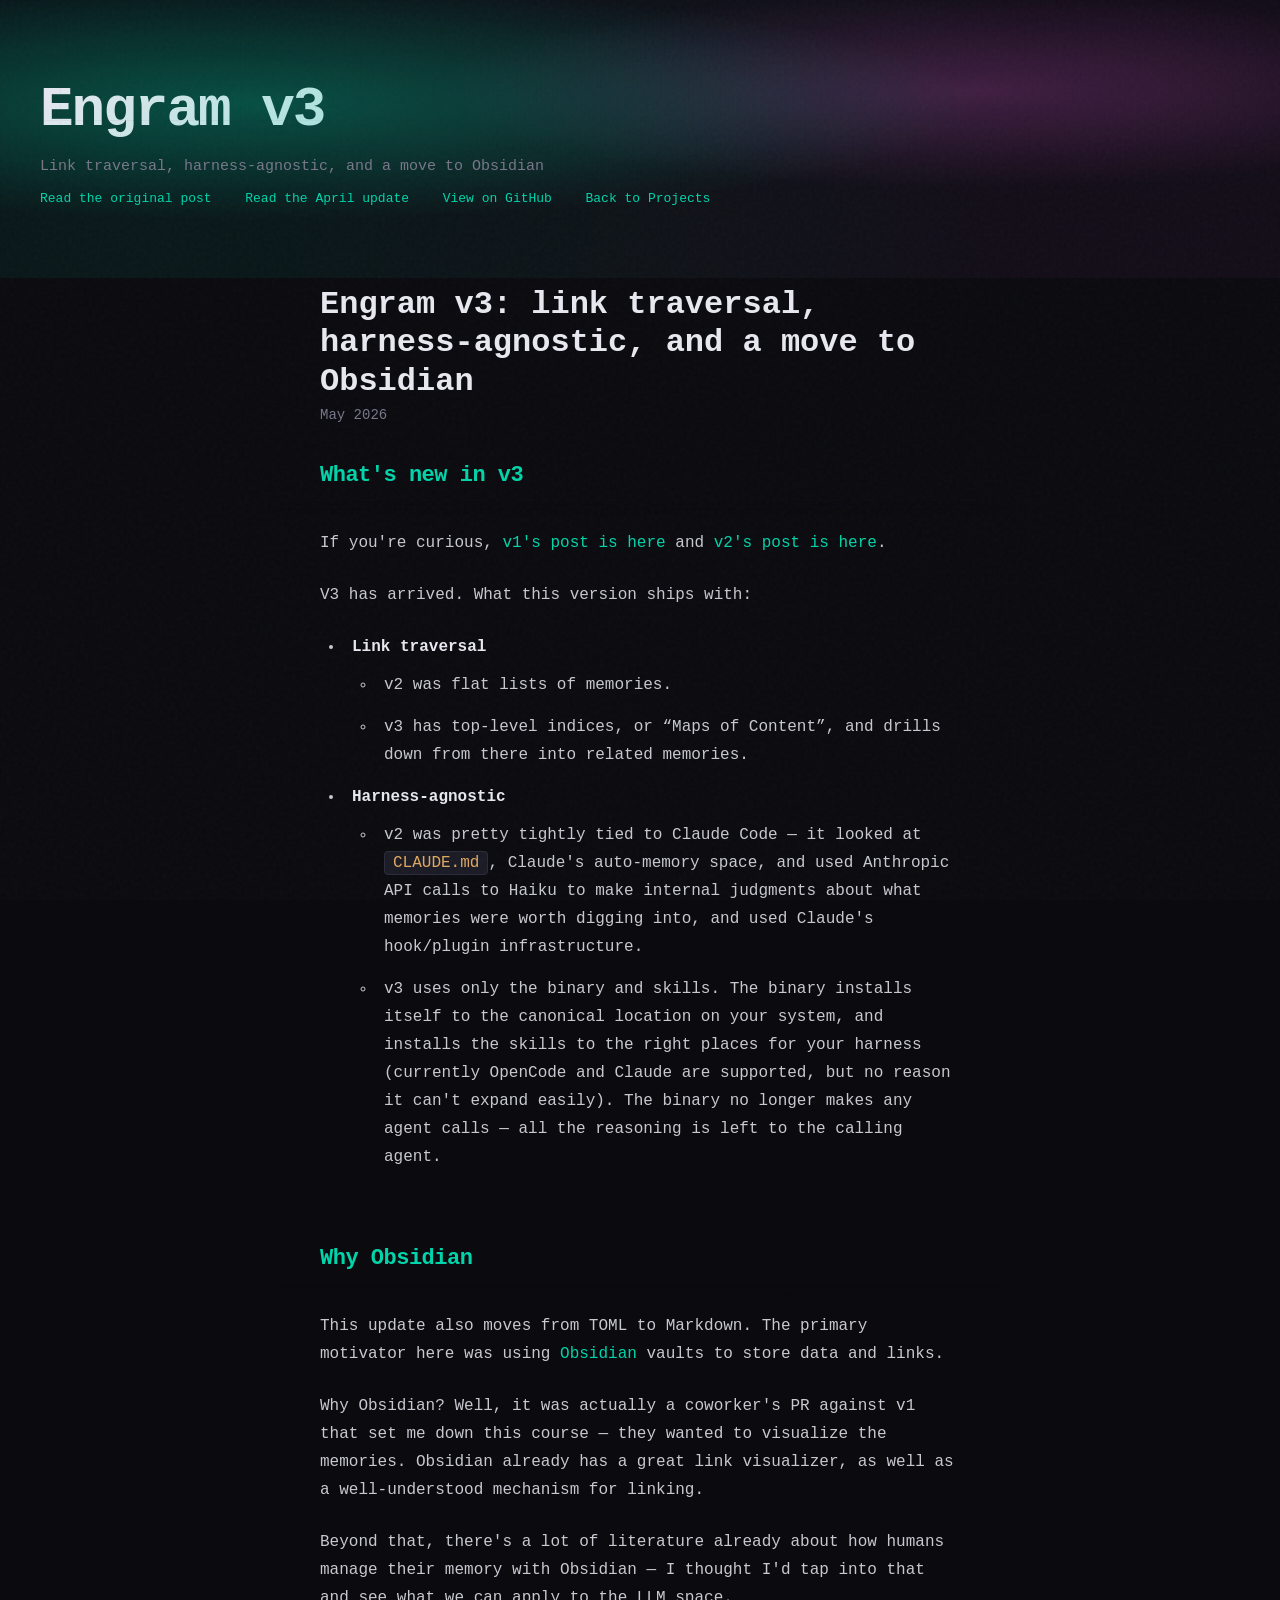
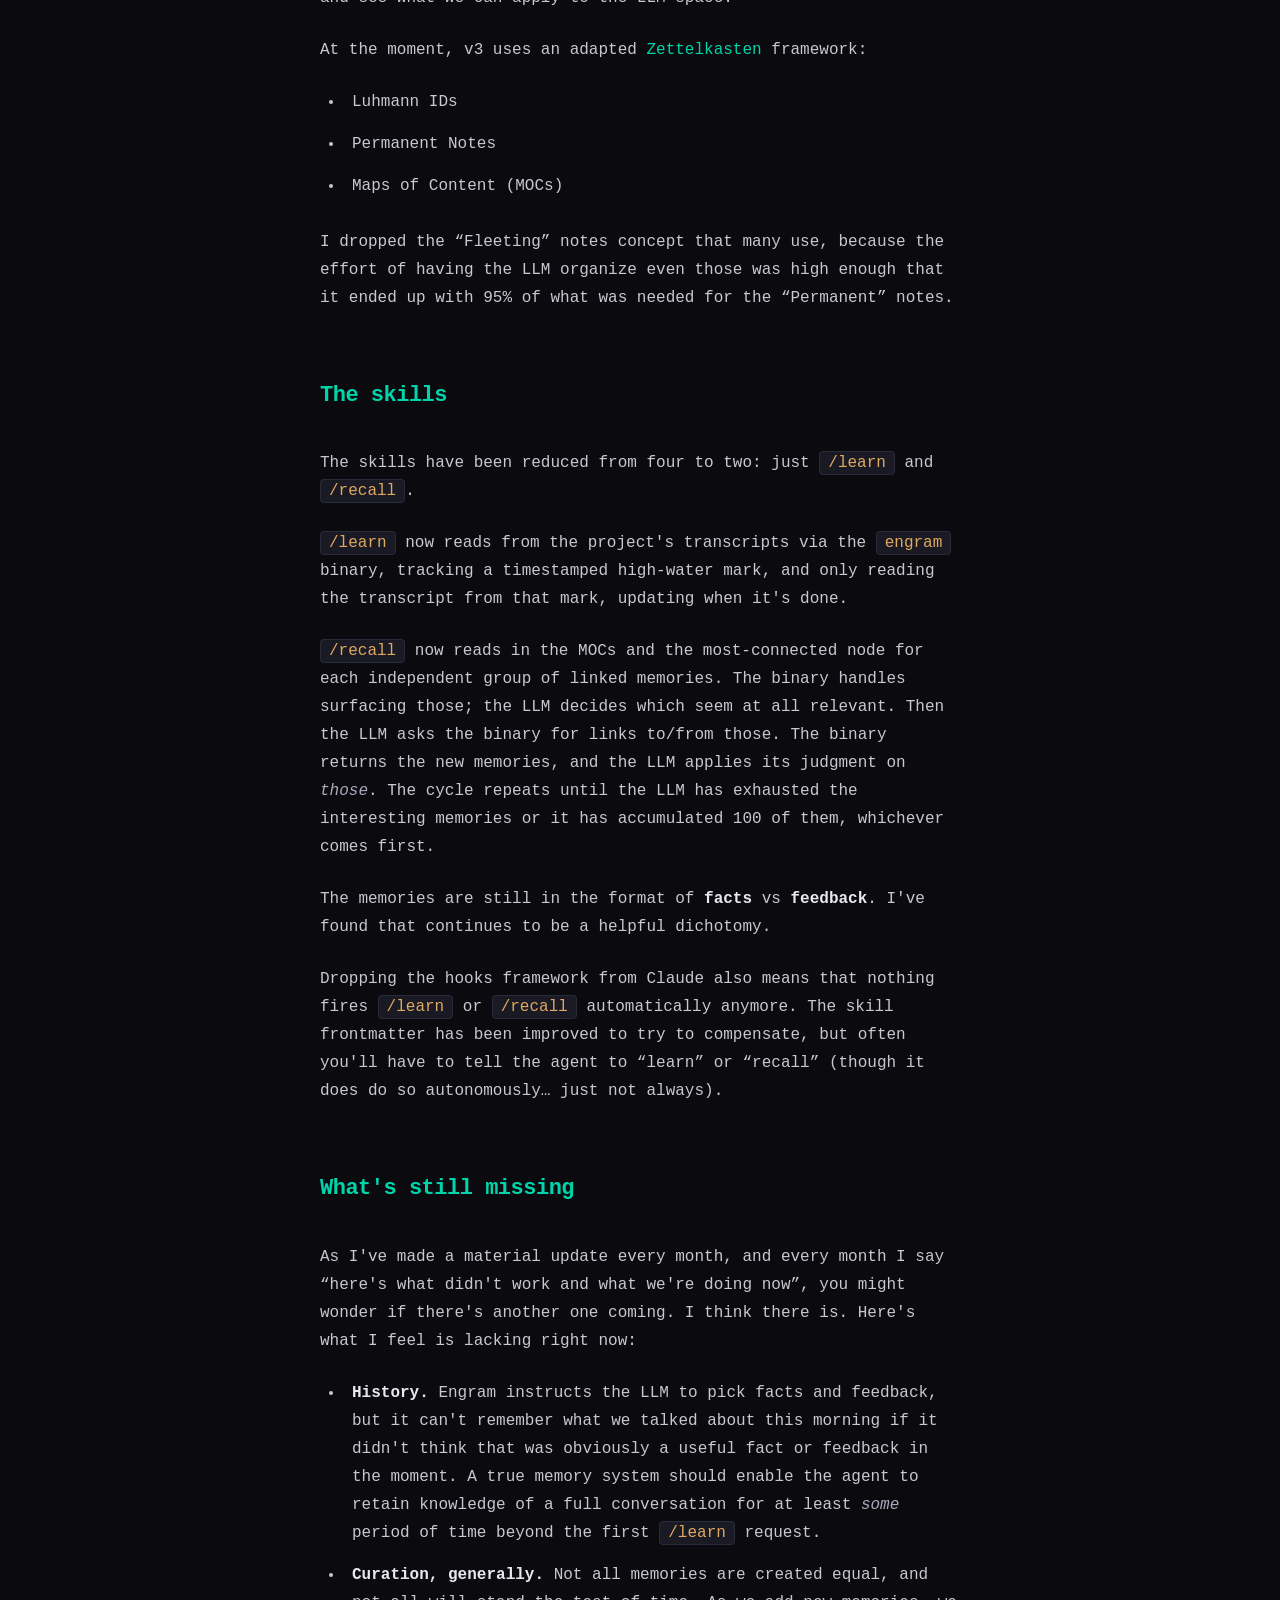
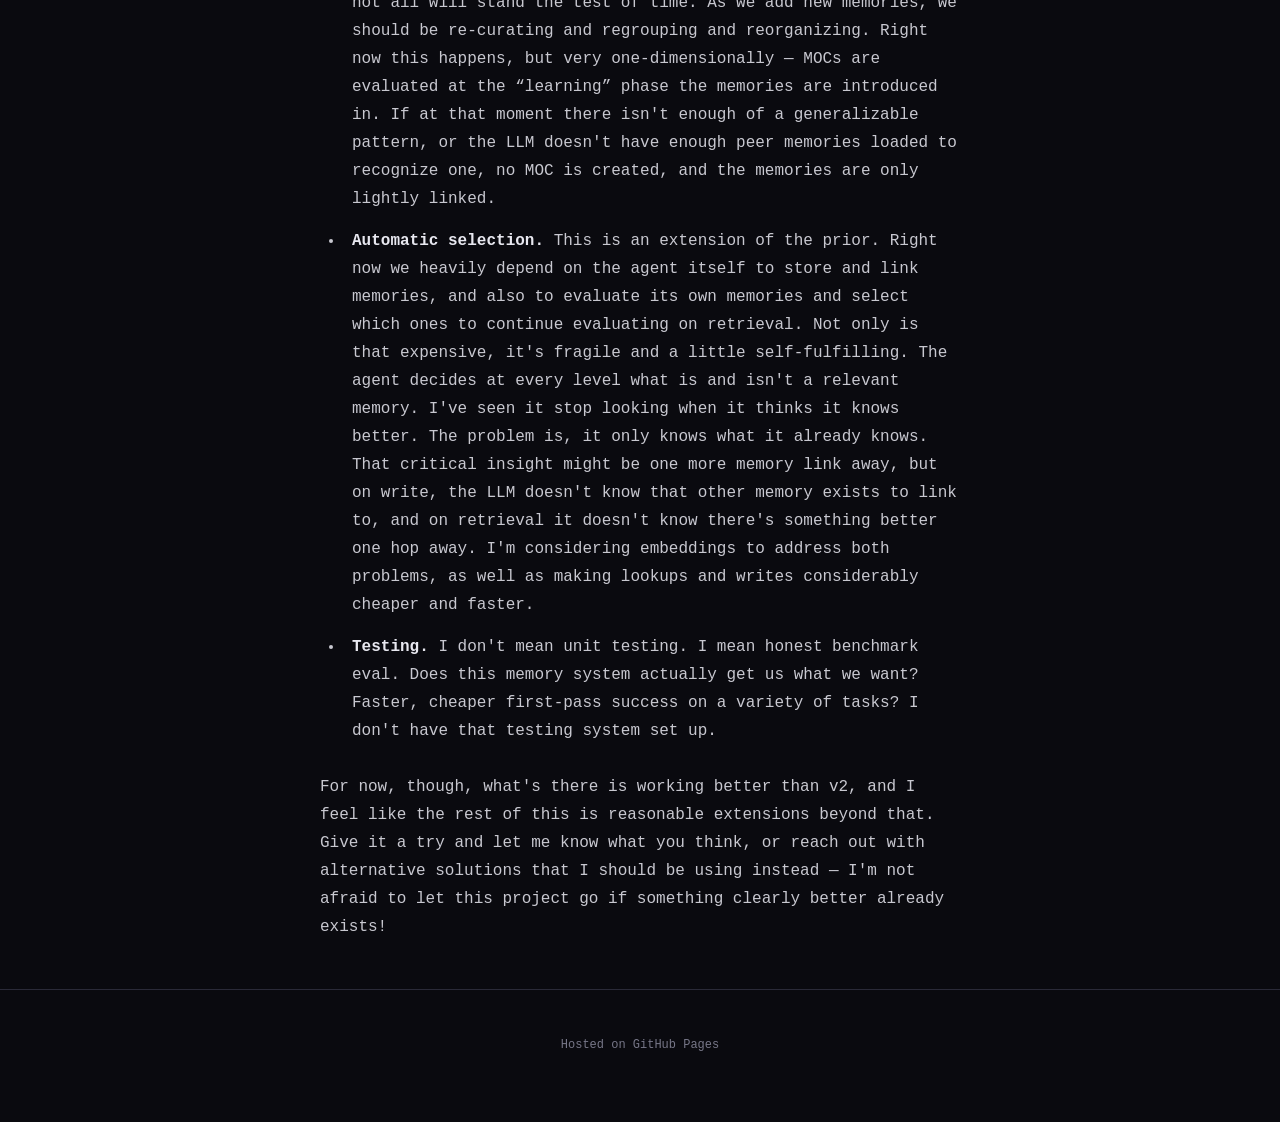
==== engram-2026-05.html @ e9f26777 "refactor(blog): use date-specific slug for v3 post Renames engram-update-2.html to engram-2026-05.ht" ====
<!doctype html>
<html>

<head>
	<meta charset="utf-8">
	<meta http-equiv="X-UA-Compatible" content="chrome=1">
	<title>Engram v3: link traversal, harness-agnostic, and a move to Obsidian</title>

	<link rel="stylesheet" href="stylesheets/styles.css">
	<link rel="stylesheet" href="stylesheets/github-light.css">
	<meta name="viewport" content="width=device-width, initial-scale=1, user-scalable=no">
	<meta name="description"
		content="Engram v3: link traversal between memories, a harness-agnostic binary, and a move to Markdown + Obsidian via an adapted Zettelkasten framework.">
	<meta property="og:title" content="Engram v3: link traversal, harness-agnostic, and a move to Obsidian">
	<meta property="og:description"
		content="Engram v3: link traversal between memories, a harness-agnostic binary, and a move to Markdown + Obsidian via an adapted Zettelkasten framework.">
	<meta property="og:type" content="article">
	<meta property="og:url" content="https://toejough.github.io/engram-2026-05">
	<style>
		:root {
			--teal: #00d4aa;
			--teal-dim: #00a88660;
			--magenta: #c850c0;
			--magenta-dim: #c850c040;
			--green: #34d058;
			--amber: #e0a860;
			--bg-deep: #0a0a0f;
			--bg-raised: #1a1a24;
			--bg-surface: #22222e;
			--text: #c8c8d0;
			--text-bright: #e8e8f0;
			--text-dim: #777788;
			--border: #2a2a38;
			--header-h: 0px;
		}

		* { box-sizing: border-box; }

		body {
			background: var(--bg-deep);
			color: var(--text);
			padding: 0;
			margin: 0;
			overflow-x: hidden;
		}

		body::after {
			content: "";
			position: fixed;
			top: 0; left: 0; right: 0; bottom: 0;
			background-image: url("data:image/svg+xml,%3Csvg viewBox='0 0 256 256' xmlns='http://www.w3.org/2000/svg'%3E%3Cfilter id='noise'%3E%3CfeTurbulence type='fractalNoise' baseFrequency='0.9' numOctaves='4' stitchTiles='stitch'/%3E%3C/filter%3E%3Crect width='100%25' height='100%25' filter='url(%23noise)' opacity='0.03'/%3E%3C/svg%3E");
			pointer-events: none;
			z-index: 9999;
		}

		.wrapper {
			width: auto;
			max-width: 100%;
			margin: 0;
			display: flex;
			flex-direction: column;
			min-height: 100vh;
		}

		header {
			width: auto;
			float: none;
			position: sticky;
			z-index: 100;
			padding: 80px 40px 60px;
			animation: hero-shrink linear both;
			animation-timeline: scroll();
			animation-range: 0 150px;
			border-bottom: none;
			background:
				radial-gradient(ellipse 80% 60% at var(--aurora-x1, 20%) var(--aurora-y1, 40%), var(--teal-dim) 0%, transparent 70%),
				radial-gradient(ellipse 60% 50% at var(--aurora-x2, 80%) var(--aurora-y2, 30%), var(--magenta-dim) 0%, transparent 70%),
				linear-gradient(180deg, #08080e 0%, var(--bg-deep) 100%);
			overflow: hidden;
		}

		header::before {
			content: "";
			position: absolute;
			top: -50%; left: -50%;
			width: 200%; height: 200%;
			background:
				radial-gradient(circle at 30% 50%, rgba(0, 212, 170, 0.08) 0%, transparent 50%),
				radial-gradient(circle at 70% 30%, rgba(200, 80, 192, 0.06) 0%, transparent 50%);
			animation: meshDrift 20s ease-in-out infinite alternate;
			pointer-events: none;
		}

		header::after {
			content: "";
			position: absolute;
			top: 0; left: 0; right: 0; bottom: 0;
			background-image:
				linear-gradient(var(--border) 1px, transparent 1px),
				linear-gradient(90deg, var(--border) 1px, transparent 1px);
			background-size: 60px 60px;
			opacity: 0.15;
			mask-image: linear-gradient(180deg, transparent 0%, rgba(0,0,0,0.3) 40%, transparent 100%);
			-webkit-mask-image: linear-gradient(180deg, transparent 0%, rgba(0,0,0,0.3) 40%, transparent 100%);
			pointer-events: none;
		}

		@keyframes meshDrift {
			0% { transform: translate(0, 0) rotate(0deg); }
			100% { transform: translate(3%, -2%) rotate(3deg); }
		}

		@keyframes hero-shrink {
			to { padding-bottom: 16px; }
		}

		header h1 {
			position: relative;
			color: var(--text-bright);
			font-size: 56px;
			letter-spacing: -2px;
			margin-bottom: 12px;
			background: linear-gradient(135deg, var(--text-bright) 0%, var(--teal) 100%);
			-webkit-background-clip: text;
			-webkit-text-fill-color: transparent;
			background-clip: text;
		}

		header > p {
			position: relative;
			color: var(--text-dim);
			font-size: 15px;
			margin-bottom: 6px;
		}

		header .view {
			position: relative;
			display: inline-block;
			margin-right: 24px;
		}

		header .view a {
			color: var(--teal);
			font-size: 13px;
			text-decoration: none;
			border-bottom: 1px solid transparent;
			transition: border-color 0.3s, text-shadow 0.3s;
		}

		header .view a:hover {
			border-bottom-color: var(--teal);
			text-shadow: 0 0 12px var(--teal-dim);
		}

		article {
			max-width: 720px;
			padding: 0 40px;
			margin: 0 auto;
		}

		.article-header {
			padding: 8px 0 12px;
			background: transparent;
		}

.article-header h1 {
			color: var(--text-bright);
			font-size: 32px;
			margin-bottom: 2px;
			line-height: 1.2;
		}

		.article-header .dateline {
			color: var(--text-dim);
			font-size: 14px;
			margin: 0;
		}

		.article-section {
			padding-bottom: 8px;
		}

		.article-section h2 {
			position: sticky;
			z-index: 80;
			top: var(--header-h, 0px);
			color: var(--teal);
			font-size: 22px;
			margin: 0 -40px;
			padding: 24px 40px 12px;
			background: var(--bg-deep);
			border-bottom: 1px solid var(--border);
			letter-spacing: -0.5px;
		}

		.article-section h2::after {
			content: "";
			position: absolute;
			bottom: -16px; left: 0; right: 0;
			height: 16px;
			background: linear-gradient(180deg, var(--bg-deep) 0%, transparent 100%);
			pointer-events: none;
		}

		.article-section h3 {
			color: var(--text-bright);
			font-size: 18px;
			margin: 32px 0 12px;
			letter-spacing: -0.3px;
		}

		.section-content {
			padding-top: 28px;
			padding-bottom: 16px;
		}

		.reveal {
			opacity: 0;
			transform: translateY(24px);
			transition: opacity 0.6s ease-out, transform 0.6s ease-out;
		}

		.reveal.visible {
			opacity: 1;
			transform: translateY(0);
		}

		p {
			line-height: 1.75;
			margin-bottom: 24px;
		}

		a {
			color: var(--teal);
			text-decoration: none;
			border-bottom: 1px solid transparent;
			transition: border-color 0.3s, text-shadow 0.3s;
		}

		a:hover {
			border-bottom-color: var(--teal);
			text-shadow: 0 0 8px var(--teal-dim);
		}

		strong { color: var(--text-bright); }
		em { color: #aaaabc; }

		ol, ul {
			padding-left: 24px;
			margin-bottom: 28px;
		}

		ol li, ul li {
			margin-bottom: 14px;
			line-height: 1.75;
			padding-left: 8px;
		}

		ul ul {
			margin-top: 10px;
			margin-bottom: 0;
		}

		code {
			font-family: inherit;
			font-size: inherit;
			color: var(--amber);
			background: var(--bg-raised);
			padding: 2px 8px;
			border-radius: 4px;
			border: 1px solid var(--border);
		}

		.callout {
			background: linear-gradient(135deg, var(--bg-raised) 0%, var(--bg-surface) 100%);
			border: 1px solid var(--border);
			border-left: 3px solid var(--magenta);
			border-radius: 6px;
			padding: 20px 24px;
			margin: 28px 0;
			font-size: 15px;
			line-height: 1.7;
			color: var(--text-bright);
		}

		.callout.warn { border-left-color: var(--amber); }

		.jump {
			margin: 28px 0 24px;
			padding: 14px 18px;
			background: var(--bg-raised);
			border: 1px solid var(--border);
			border-radius: 6px;
			font-size: 14px;
			color: var(--text-dim);
		}

		.jump a { color: var(--teal); }

		footer {
			width: auto;
			float: none;
			position: static;
			padding: 40px;
			border-top: 1px solid var(--border);
			text-align: center;
			background: var(--bg-deep);
		}

		footer small {
			color: var(--text-dim);
			font-size: 12px;
		}

		@media screen and (max-width: 720px) {
			header { padding: 48px 24px 36px; }
			header h1 { font-size: 36px; }
			article { padding: 0 24px; }
			.article-header { padding: 24px 0 16px; }
			.article-header h1 { font-size: 26px; }
			.article-section h2 { font-size: 20px; }
			.article-section h3 { font-size: 17px; }
		}

		@media print {
			body { background: #fff; color: #333; }
			body::after { display: none; }
			header { background: none; border-bottom: 2px solid #ccc; }
			header::before, header::after { display: none; }
			header h1 { -webkit-text-fill-color: #111; background: none; }
			.article-header { position: static; background: #fff; }
			.article-header h1 { color: #111; }
			.article-section h2 { position: static; background: #fff; color: #1a7a60; }
			.article-section h3 { color: #111; }
			a { color: #0969da; }
			strong { color: #111; }
			.reveal { opacity: 1; transform: none; }
		}
	</style>
</head>

<body>
	<div class="wrapper">
		<header>
			<h1>Engram v3</h1>
			<p>Link traversal, harness-agnostic, and a move to Obsidian</p>

			<p class="view"><a href="engram">Read the original post</a></p>
			<p class="view"><a href="engram-update">Read the April update</a></p>
			<p class="view"><a href="https://github.com/toejough/engram">View on GitHub</a></p>
			<p class="view"><a href="https://toejough.github.io">Back to Projects</a></p>
		</header>

		<article>
			<div class="article-header">
				<h1>Engram v3: link traversal, harness-agnostic, and a move to Obsidian</h1>
				<p class="dateline">May 2026</p>
			</div>

			<div class="article-section">
				<h2>What's new in v3</h2>
				<div class="section-content reveal">
					<p>If you're curious, <a href="engram">v1's post is here</a> and <a href="engram-update">v2's post is here</a>.</p>

					<p>V3 has arrived. What this version ships with:</p>

					<ul>
						<li><strong>Link traversal</strong>
							<ul>
								<li>v2 was flat lists of memories.</li>
								<li>v3 has top-level indices, or &ldquo;Maps of Content&rdquo;, and drills down from there into related memories.</li>
							</ul>
						</li>
						<li><strong>Harness-agnostic</strong>
							<ul>
								<li>v2 was pretty tightly tied to Claude Code &mdash; it looked at <code>CLAUDE.md</code>, Claude's auto-memory space, and used Anthropic API calls to Haiku to make internal judgments about what memories were worth digging into, and used Claude's hook/plugin infrastructure.</li>
								<li>v3 uses only the binary and skills. The binary installs itself to the canonical location on your system, and installs the skills to the right places for your harness (currently OpenCode and Claude are supported, but no reason it can't expand easily). The binary no longer makes any agent calls &mdash; all the reasoning is left to the calling agent.</li>
							</ul>
						</li>
					</ul>
				</div>
			</div>

			<div class="article-section">
				<h2>Why Obsidian</h2>
				<div class="section-content reveal">
					<p>This update also moves from TOML to Markdown. The primary motivator here was using <a href="https://obsidian.md">Obsidian</a> vaults to store data and links.</p>

					<p>Why Obsidian? Well, it was actually a coworker's PR against v1 that set me down this course &mdash; they wanted to visualize the memories. Obsidian already has a great link visualizer, as well as a well-understood mechanism for linking.</p>

					<p>Beyond that, there's a lot of literature already about how humans manage their memory with Obsidian &mdash; I thought I'd tap into that and see what we can apply to the LLM space.</p>

					<p>At the moment, v3 uses an adapted <a href="https://en.wikipedia.org/wiki/Zettelkasten">Zettelkasten</a> framework:</p>

					<ul>
						<li>Luhmann IDs</li>
						<li>Permanent Notes</li>
						<li>Maps of Content (MOCs)</li>
					</ul>

					<p>I dropped the &ldquo;Fleeting&rdquo; notes concept that many use, because the effort of having the LLM organize even those was high enough that it ended up with 95% of what was needed for the &ldquo;Permanent&rdquo; notes.</p>
				</div>
			</div>

			<div class="article-section">
				<h2>The skills</h2>
				<div class="section-content reveal">
					<p>The skills have been reduced from four to two: just <code>/learn</code> and <code>/recall</code>.</p>

					<p><code>/learn</code> now reads from the project's transcripts via the <code>engram</code> binary, tracking a timestamped high-water mark, and only reading the transcript from that mark, updating when it's done.</p>

					<p><code>/recall</code> now reads in the MOCs and the most-connected node for each independent group of linked memories. The binary handles surfacing those; the LLM decides which seem at all relevant. Then the LLM asks the binary for links to/from those. The binary returns the new memories, and the LLM applies its judgment on <em>those</em>. The cycle repeats until the LLM has exhausted the interesting memories or it has accumulated 100 of them, whichever comes first.</p>

					<p>The memories are still in the format of <strong>facts</strong> vs <strong>feedback</strong>. I've found that continues to be a helpful dichotomy.</p>

					<p>Dropping the hooks framework from Claude also means that nothing fires <code>/learn</code> or <code>/recall</code> automatically anymore. The skill frontmatter has been improved to try to compensate, but often you'll have to tell the agent to &ldquo;learn&rdquo; or &ldquo;recall&rdquo; (though it does do so autonomously&hellip; just not always).</p>
				</div>
			</div>

			<div class="article-section">
				<h2>What's still missing</h2>
				<div class="section-content reveal">
					<p>As I've made a material update every month, and every month I say &ldquo;here's what didn't work and what we're doing now&rdquo;, you might wonder if there's another one coming. I think there is. Here's what I feel is lacking right now:</p>

					<ul>
						<li><strong>History.</strong> Engram instructs the LLM to pick facts and feedback, but it can't remember what we talked about this morning if it didn't think that was obviously a useful fact or feedback in the moment. A true memory system should enable the agent to retain knowledge of a full conversation for at least <em>some</em> period of time beyond the first <code>/learn</code> request.</li>
						<li><strong>Curation, generally.</strong> Not all memories are created equal, and not all will stand the test of time. As we add new memories, we should be re-curating and regrouping and reorganizing. Right now this happens, but very one-dimensionally &mdash; MOCs are evaluated at the &ldquo;learning&rdquo; phase the memories are introduced in. If at that moment there isn't enough of a generalizable pattern, or the LLM doesn't have enough peer memories loaded to recognize one, no MOC is created, and the memories are only lightly linked.</li>
						<li><strong>Automatic selection.</strong> This is an extension of the prior. Right now we heavily depend on the agent itself to store and link memories, and also to evaluate its own memories and select which ones to continue evaluating on retrieval. Not only is that expensive, it's fragile and a little self-fulfilling. The agent decides at every level what is and isn't a relevant memory. I've seen it stop looking when it thinks it knows better. The problem is, it only knows what it already knows. That critical insight might be one more memory link away, but on write, the LLM doesn't know that other memory exists to link to, and on retrieval it doesn't know there's something better one hop away. I'm considering embeddings to address both problems, as well as making lookups and writes considerably cheaper and faster.</li>
						<li><strong>Testing.</strong> I don't mean unit testing. I mean honest benchmark eval. Does this memory system actually get us what we want? Faster, cheaper first-pass success on a variety of tasks? I don't have that testing system set up.</li>
					</ul>

					<p>For now, though, what's there is working better than v2, and I feel like the rest of this is reasonable extensions beyond that. Give it a try and let me know what you think, or reach out with alternative solutions that I should be using instead &mdash; I'm not afraid to let this project go if something clearly better already exists!</p>
				</div>
			</div>
		</article>

		<footer>
			<p><small>Hosted on GitHub Pages</small></p>
		</footer>
	</div>

	<script>
		function setStickyOffsets() {
			const root = document.documentElement;
			const header = document.querySelector('header');

			const style = getComputedStyle(header);
			const topPad = parseFloat(style.paddingTop);
			const bottomPad = parseFloat(style.paddingBottom);
			header.style.top = `-${topPad}px`;

			const supportsScrollTimeline = CSS.supports('animation-timeline', 'scroll()');
			const finalBottomPad = supportsScrollTimeline ? 16 : bottomPad;
			root.style.setProperty('--header-h', `${header.offsetHeight - topPad - bottomPad + finalBottomPad}px`);
		}

		setStickyOffsets();
		window.addEventListener('resize', setStickyOffsets);

		const observer = new IntersectionObserver((entries) => {
			entries.forEach(entry => {
				if (entry.isIntersecting) {
					entry.target.style.transitionDelay = '0.1s';
					entry.target.classList.add('visible');
					observer.unobserve(entry.target);
				}
			});
		}, { threshold: 0.1, rootMargin: '0px 0px -40px 0px' });

		document.querySelectorAll('.reveal').forEach(el => observer.observe(el));

		const headerEl = document.querySelector('header');
		let lastScroll = window.scrollY;
		let velocity = 0;
		let driftX1 = 0, driftY1 = 0, driftX2 = 0, driftY2 = 0;
		const maxSpeed = 3;
		const rampUp = 0.08;
		const rampDown = 0.97;

		window.addEventListener('scroll', () => {
			const s = window.scrollY;
			const delta = s - lastScroll;
			lastScroll = s;
			const target = Math.max(-maxSpeed, Math.min(maxSpeed, delta * 0.15));
			velocity += (target - velocity) * rampUp;
		}, { passive: true });

		function animateAurora() {
			driftX1 += velocity * 0.4;
			driftY1 -= velocity * 0.25;
			driftX2 -= velocity * 0.3;
			driftY2 += velocity * 0.2;

			velocity *= rampDown;
			if (Math.abs(velocity) < 0.001) velocity = 0;

			const t = Date.now() * 0.0003;
			const x1 = 20 + driftX1 + Math.sin(t) * 3;
			const y1 = 40 + driftY1 + Math.cos(t * 1.3) * 2;
			const x2 = 80 + driftX2 + Math.sin(t * 0.7 + 1) * 2.5;
			const y2 = 30 + driftY2 + Math.sin(t * 1.1) * 1.5;

			headerEl.style.setProperty('--aurora-x1', `${x1}%`);
			headerEl.style.setProperty('--aurora-y1', `${y1}%`);
			headerEl.style.setProperty('--aurora-x2', `${x2}%`);
			headerEl.style.setProperty('--aurora-y2', `${y2}%`);

			requestAnimationFrame(animateAurora);
		}
		requestAnimationFrame(animateAurora);
	</script>
	<script src="javascripts/scale.fix.js"></script>
</body>

</html>
---- stylesheets/styles.css ----
body {
  padding:50px;
  font:16px/1.6 "SF Mono", Menlo, Monaco, "Cascadia Code", "Consolas", "Liberation Mono", "Courier New", monospace;
  color:#494949;
  font-weight:400;
}

h1, h2, h3, h4, h5, h6 {
  color:#222;
  margin:0 0 20px;
}

p, ul, ol, table, pre, dl {
  margin:0 0 20px;
}

h1, h2, h3 {
  line-height:1.1;
}

h1 {
  font-size:28px;
}

h2 {
  color:#393939;
}

h3, h4, h5, h6 {
  color:#494949;
}

a {
  color:#0969da;
  font-weight:400;
  text-decoration:none;
}

a small {
  font-size:11px;
  color:#595959;
  margin-top:-0.6em;
  display:block;
}

.wrapper {
  width:860px;
  margin:0 auto;
}

blockquote {
  border-left:1px solid #e5e5e5;
  margin:0;
  padding:0 0 0 20px;
  font-style:italic;
}

code, pre {
  font-family:Monaco, Bitstream Vera Sans Mono, Lucida Console, Terminal;
  color:#333;
  font-size:12px;
}

pre {
  padding:8px 15px;
  background: #f8f8f8;  
  border-radius:5px;
  border:1px solid #e5e5e5;
  overflow-x: auto;
}

table {
  width:100%;
  border-collapse:collapse;
}

th, td {
  text-align:left;
  padding:5px 10px;
  border-bottom:1px solid #e5e5e5;
}

dt {
  color:#444;
  font-weight:700;
}

th {
  color:#444;
}

img {
  max-width:100%;
}

header {
  width:270px;
  float:left;
  position:fixed;
}

header ul {
  list-style:none;
  height:40px;
  
  padding:0;
  
  background: #eee;
  background: -moz-linear-gradient(top, #f8f8f8 0%, #dddddd 100%);
  background: -webkit-gradient(linear, left top, left bottom, color-stop(0%,#f8f8f8), color-stop(100%,#dddddd));
  background: -webkit-linear-gradient(top, #f8f8f8 0%,#dddddd 100%);
  background: -o-linear-gradient(top, #f8f8f8 0%,#dddddd 100%);
  background: -ms-linear-gradient(top, #f8f8f8 0%,#dddddd 100%);
  background: linear-gradient(top, #f8f8f8 0%,#dddddd 100%);
  
  border-radius:5px;
  border:1px solid #d2d2d2;
  box-shadow:inset #fff 0 1px 0, inset rgba(0,0,0,0.03) 0 -1px 0;
  width:270px;
}

header li {
  width:89px;
  float:left;
  border-right:1px solid #d2d2d2;
  height:40px;
}

header ul a {
  line-height:1;
  font-size:11px;
  color:#595959;
  display:block;
  text-align:center;
  padding-top:6px;
  height:40px;
}

strong {
  color:#222;
  font-weight:700;
}

header ul li + li {
  width:88px;
  border-left:1px solid #fff;
}

header ul li + li + li {
  border-right:none;
  width:89px;
}

header ul a strong {
  font-size:14px;
  display:block;
  color:#222;
}

section {
  width:500px;
  float:right;
  padding-bottom:50px;
}

small {
  font-size:11px;
}

hr {
  border:0;
  background:#e5e5e5;
  height:1px;
  margin:0 0 20px;
}

footer {
  width:270px;
  float:left;
  position:fixed;
  bottom:50px;
}

@media print, screen and (max-width: 960px) {
  
  div.wrapper {
    width:auto;
    margin:0;
  }
  
  header, section, footer {
    float:none;
    position:static;
    width:auto;
  }
  
  header {
    padding-right:320px;
  }
  
  section {
    border:1px solid #e5e5e5;
    border-width:1px 0;
    padding:20px 0;
    margin:0 0 20px;
  }
  
  header a small {
    display:inline;
  }
  
  header ul {
    position:absolute;
    right:50px;
    top:52px;
  }
}

@media print, screen and (max-width: 720px) {
  body {
    word-wrap:break-word;
  }
  
  header {
    padding:0;
  }
  
  header ul, header p.view {
    position:static;
  }
  
  pre, code {
    word-wrap:normal;
  }
}

@media print, screen and (max-width: 480px) {
  body {
    padding:15px;
  }
  
  header ul {
    display:none;
  }
}

@media print {
  body {
    padding:0.4in;
    font-size:12pt;
    color:#444;
  }
}
---- stylesheets/github-light.css ----
/*
   Copyright 2014 GitHub Inc.

   Licensed under the Apache License, Version 2.0 (the "License");
   you may not use this file except in compliance with the License.
   You may obtain a copy of the License at

       http://www.apache.org/licenses/LICENSE-2.0

   Unless required by applicable law or agreed to in writing, software
   distributed under the License is distributed on an "AS IS" BASIS,
   WITHOUT WARRANTIES OR CONDITIONS OF ANY KIND, either express or implied.
   See the License for the specific language governing permissions and
   limitations under the License.

*/

.pl-c /* comment */ {
  color: #969896;
}

.pl-c1      /* constant, markup.raw, meta.diff.header, meta.module-reference, meta.property-name, support, support.constant, support.variable, variable.other.constant */,
.pl-s .pl-v /* string variable */ {
  color: #0086b3;
}

.pl-e  /* entity */,
.pl-en /* entity.name */ {
  color: #795da3;
}

.pl-s .pl-s1 /* string source */,
.pl-smi      /* storage.modifier.import, storage.modifier.package, storage.type.java, variable.other, variable.parameter.function */ {
  color: #333;
}

.pl-ent /* entity.name.tag */ {
  color: #63a35c;
}

.pl-k /* keyword, storage, storage.type */ {
  color: #a71d5d;
}

.pl-pds              /* punctuation.definition.string, string.regexp.character-class */,
.pl-s                /* string */,
.pl-s .pl-pse .pl-s1 /* string punctuation.section.embedded source */,
.pl-sr               /* string.regexp */,
.pl-sr .pl-cce       /* string.regexp constant.character.escape */,
.pl-sr .pl-sra       /* string.regexp string.regexp.arbitrary-repitition */,
.pl-sr .pl-sre       /* string.regexp source.ruby.embedded */ {
  color: #183691;
}

.pl-v /* variable */ {
  color: #ed6a43;
}

.pl-id /* invalid.deprecated */ {
  color: #b52a1d;
}

.pl-ii /* invalid.illegal */ {
  background-color: #b52a1d;
  color: #f8f8f8;
}

.pl-sr .pl-cce /* string.regexp constant.character.escape */ {
  color: #63a35c;
  font-weight: bold;
}

.pl-ml /* markup.list */ {
  color: #693a17;
}

.pl-mh        /* markup.heading */,
.pl-mh .pl-en /* markup.heading entity.name */,
.pl-ms        /* meta.separator */ {
  color: #1d3e81;
  font-weight: bold;
}

.pl-mq /* markup.quote */ {
  color: #008080;
}

.pl-mi /* markup.italic */ {
  color: #333;
  font-style: italic;
}

.pl-mb /* markup.bold */ {
  color: #333;
  font-weight: bold;
}

.pl-md /* markup.deleted, meta.diff.header.from-file */ {
  background-color: #ffecec;
  color: #bd2c00;
}

.pl-mi1 /* markup.inserted, meta.diff.header.to-file */ {
  background-color: #eaffea;
  color: #55a532;
}

.pl-mdr /* meta.diff.range */ {
  color: #795da3;
  font-weight: bold;
}

.pl-mo /* meta.output */ {
  color: #1d3e81;
}
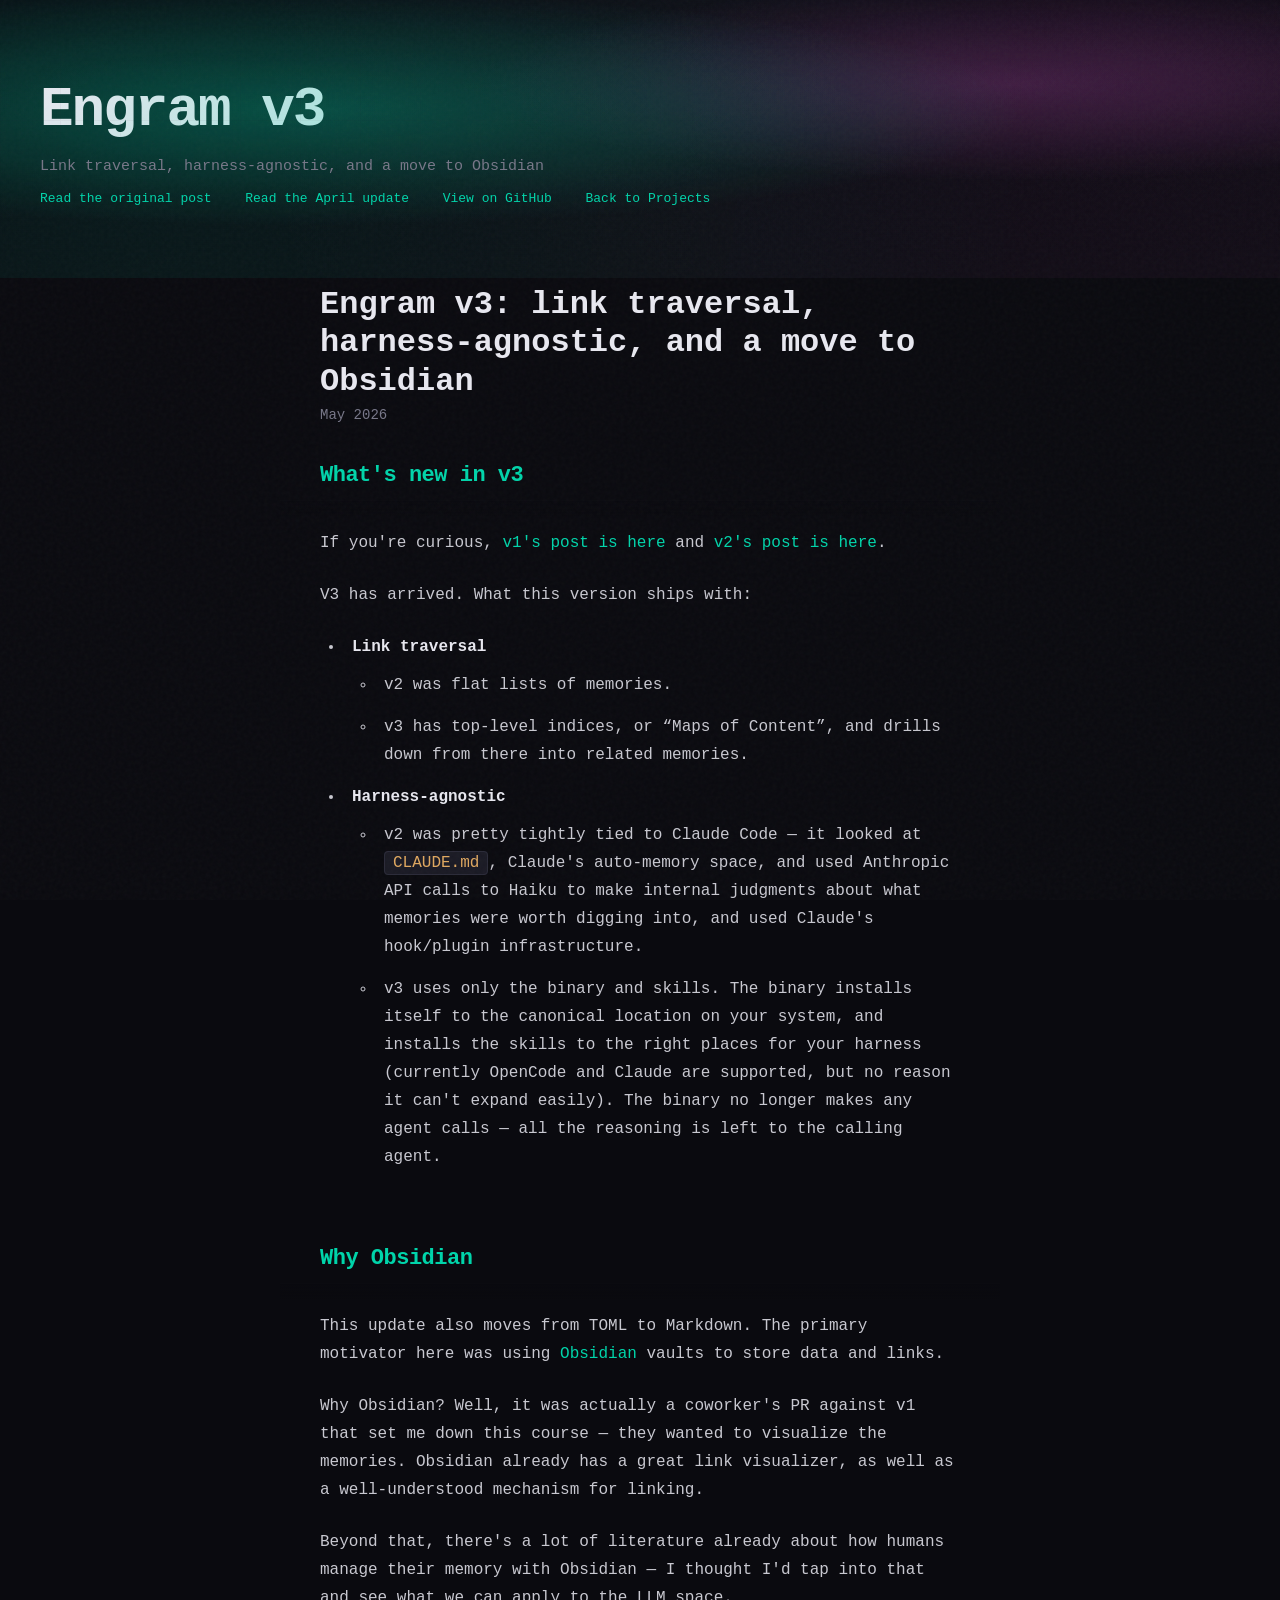
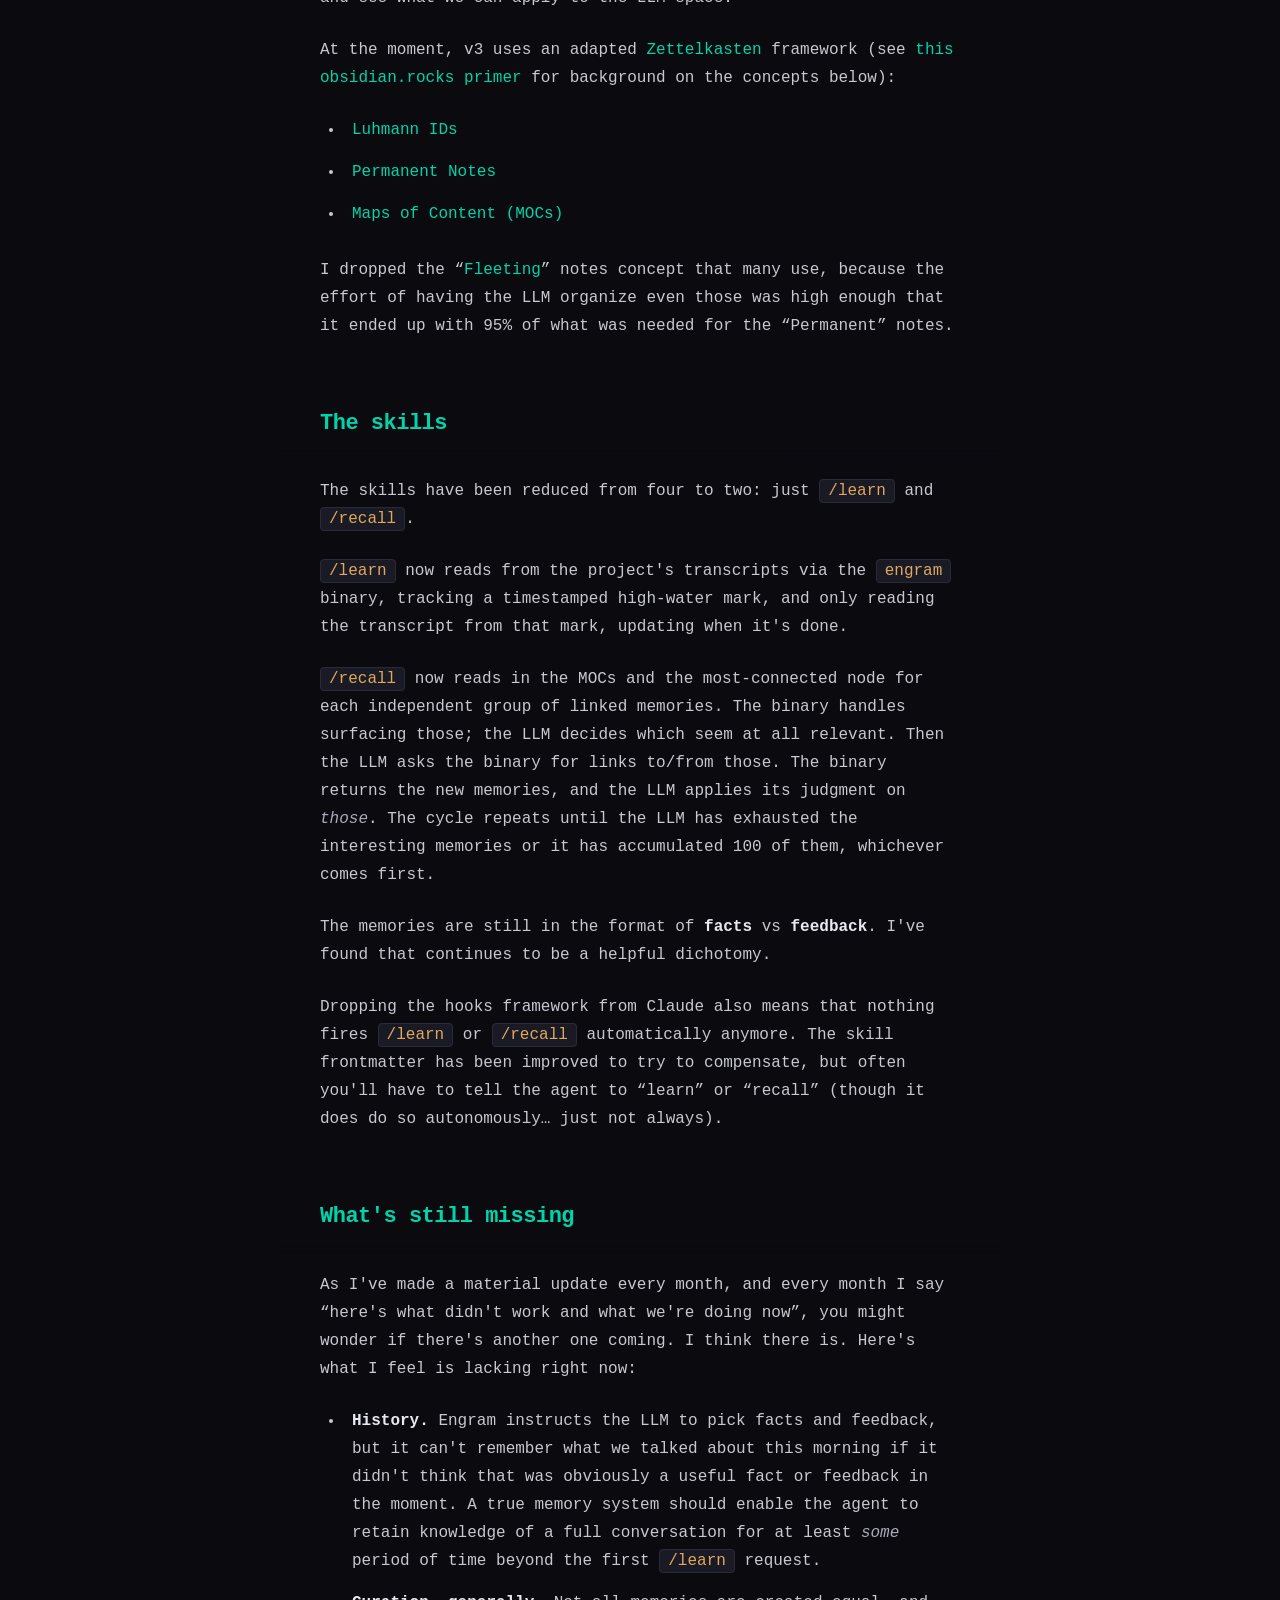
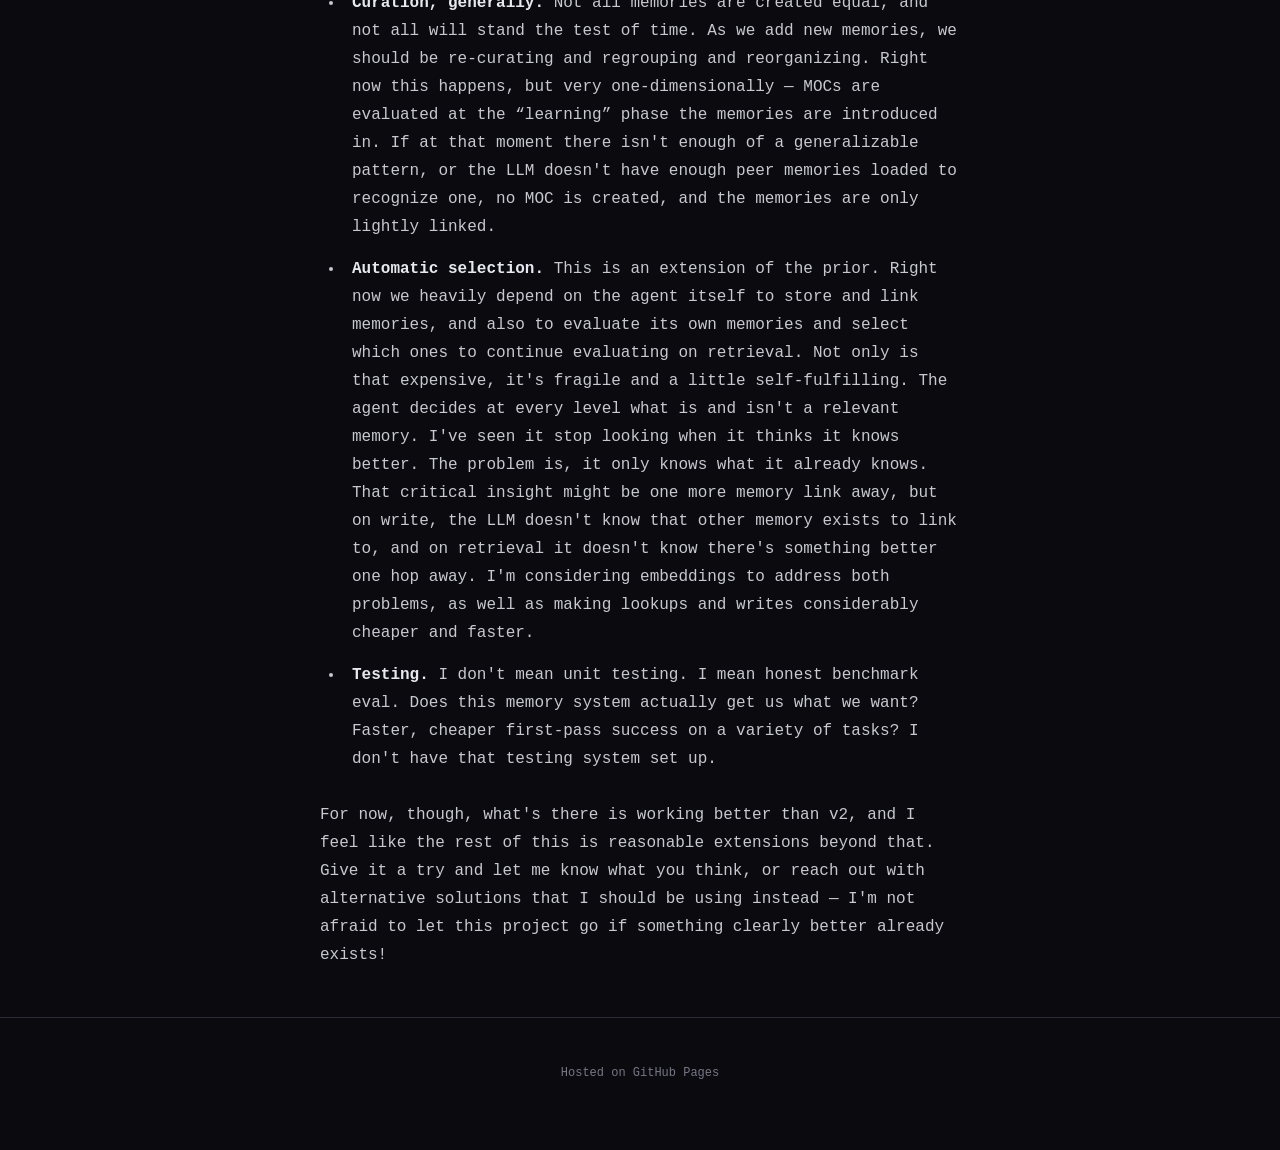
==== commit 35d4c700: "docs(blog): cite obsidian.rocks zettelkasten primer Links Zettelkasten, Luhmann IDs, Permanent Notes" ====
--- a/engram-2026-05.html
+++ b/engram-2026-05.html
@@ -390,15 +390,15 @@
 
 					<p>Beyond that, there's a lot of literature already about how humans manage their memory with Obsidian &mdash; I thought I'd tap into that and see what we can apply to the LLM space.</p>
 
-					<p>At the moment, v3 uses an adapted <a href="https://en.wikipedia.org/wiki/Zettelkasten">Zettelkasten</a> framework:</p>
+					<p>At the moment, v3 uses an adapted <a href="https://obsidian.rocks/getting-started-with-zettelkasten-in-obsidian/">Zettelkasten</a> framework (see <a href="https://obsidian.rocks/getting-started-with-zettelkasten-in-obsidian/">this obsidian.rocks primer</a> for background on the concepts below):</p>
 
 					<ul>
-						<li>Luhmann IDs</li>
-						<li>Permanent Notes</li>
-						<li>Maps of Content (MOCs)</li>
+						<li><a href="https://obsidian.rocks/getting-started-with-zettelkasten-in-obsidian/">Luhmann IDs</a></li>
+						<li><a href="https://obsidian.rocks/getting-started-with-zettelkasten-in-obsidian/">Permanent Notes</a></li>
+						<li><a href="https://obsidian.rocks/getting-started-with-zettelkasten-in-obsidian/">Maps of Content (MOCs)</a></li>
 					</ul>
 
-					<p>I dropped the &ldquo;Fleeting&rdquo; notes concept that many use, because the effort of having the LLM organize even those was high enough that it ended up with 95% of what was needed for the &ldquo;Permanent&rdquo; notes.</p>
+					<p>I dropped the &ldquo;<a href="https://obsidian.rocks/getting-started-with-zettelkasten-in-obsidian/">Fleeting</a>&rdquo; notes concept that many use, because the effort of having the LLM organize even those was high enough that it ended up with 95% of what was needed for the &ldquo;Permanent&rdquo; notes.</p>
 				</div>
 			</div>
 
